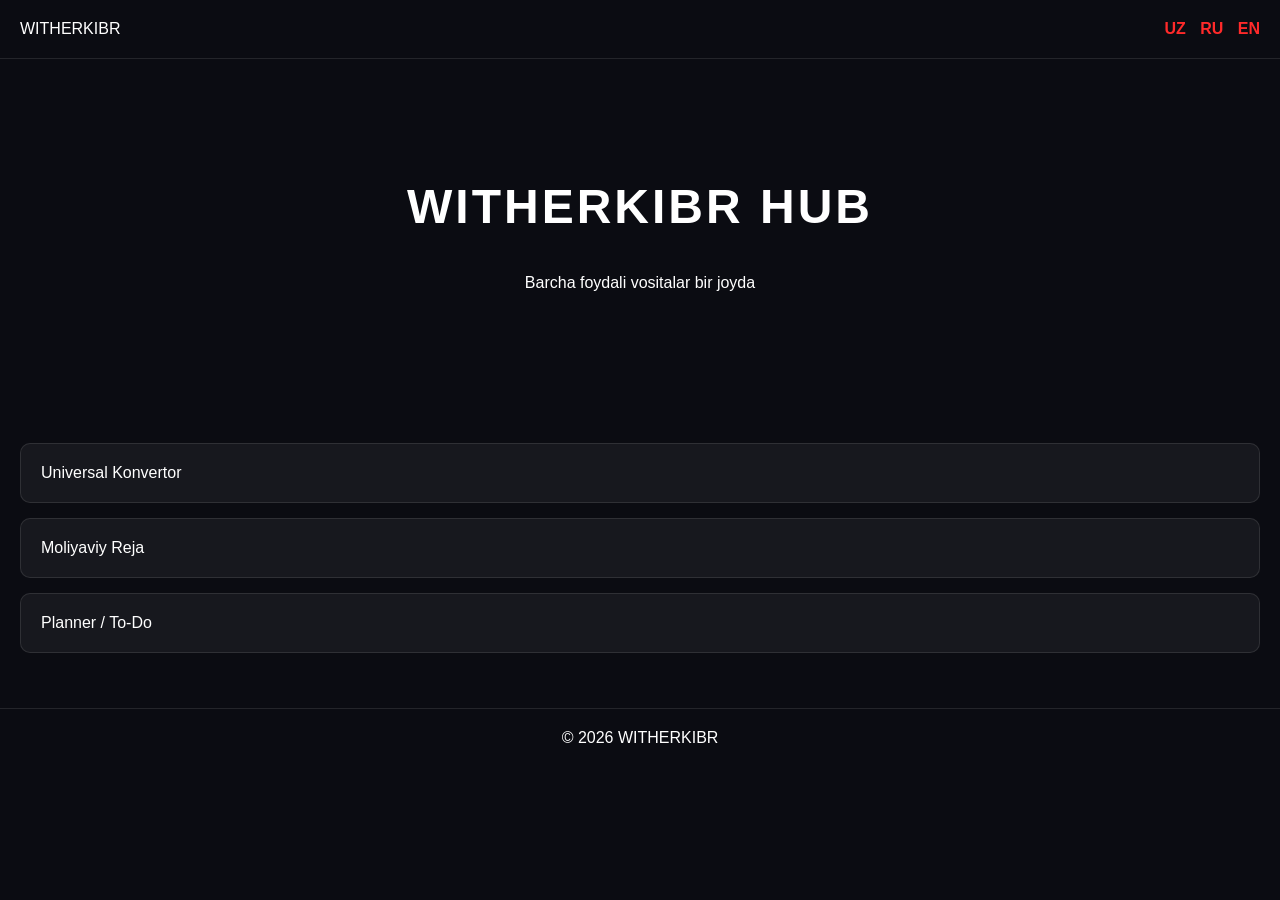
==== assets/js/uz/index.html @ 2fc7ece1 "Add index.html for Uzbek language support" ====
<!doctype html>
<html lang="uz">
<head>
<meta charset="utf-8">
<meta name="viewport" content="width=device-width, initial-scale=1">
<title>WITHERKIBR HUB</title>
<link rel="stylesheet" href="/assets/css/style.css">
</head>
<body>

<header>
  <div>WITHERKIBR</div>
  <div class="lang">
    <a href="/uz/" data-lang="uz">UZ</a>
    <a href="/ru/" data-lang="ru">RU</a>
    <a href="/en/" data-lang="en">EN</a>
  </div>
</header>

<section class="hero">
  <h1>WITHERKIBR HUB</h1>
  <p>Barcha foydali vositalar bir joyda</p>
</section>

<section class="section">
  <div class="card">Universal Konvertor</div>
  <div class="card">Moliyaviy Reja</div>
  <div class="card">Planner / To-Do</div>
</section>

<footer>© 2026 WITHERKIBR</footer>

<script src="/assets/js/main.js"></script>
</body>
</html>
---- assets/css/style.css ----
body{
  margin:0;
  font-family:Arial, sans-serif;
  background:#0b0c12;
  color:white;
}

header{
  display:flex;
  justify-content:space-between;
  padding:20px;
  border-bottom:1px solid rgba(255,255,255,.1);
}

.lang a{
  margin-left:10px;
  color:#ff2a2a;
  text-decoration:none;
  font-weight:bold;
}

.hero{
  text-align:center;
  padding:80px 20px;
}

h1{
  font-size:48px;
  letter-spacing:3px;
}

.section{
  padding:40px 20px;
}

.card{
  background:rgba(255,255,255,.05);
  padding:20px;
  margin:15px 0;
  border-radius:10px;
  border:1px solid rgba(255,255,255,.1);
}

footer{
  text-align:center;
  padding:20px;
  border-top:1px solid rgba(255,255,255,.1);
}
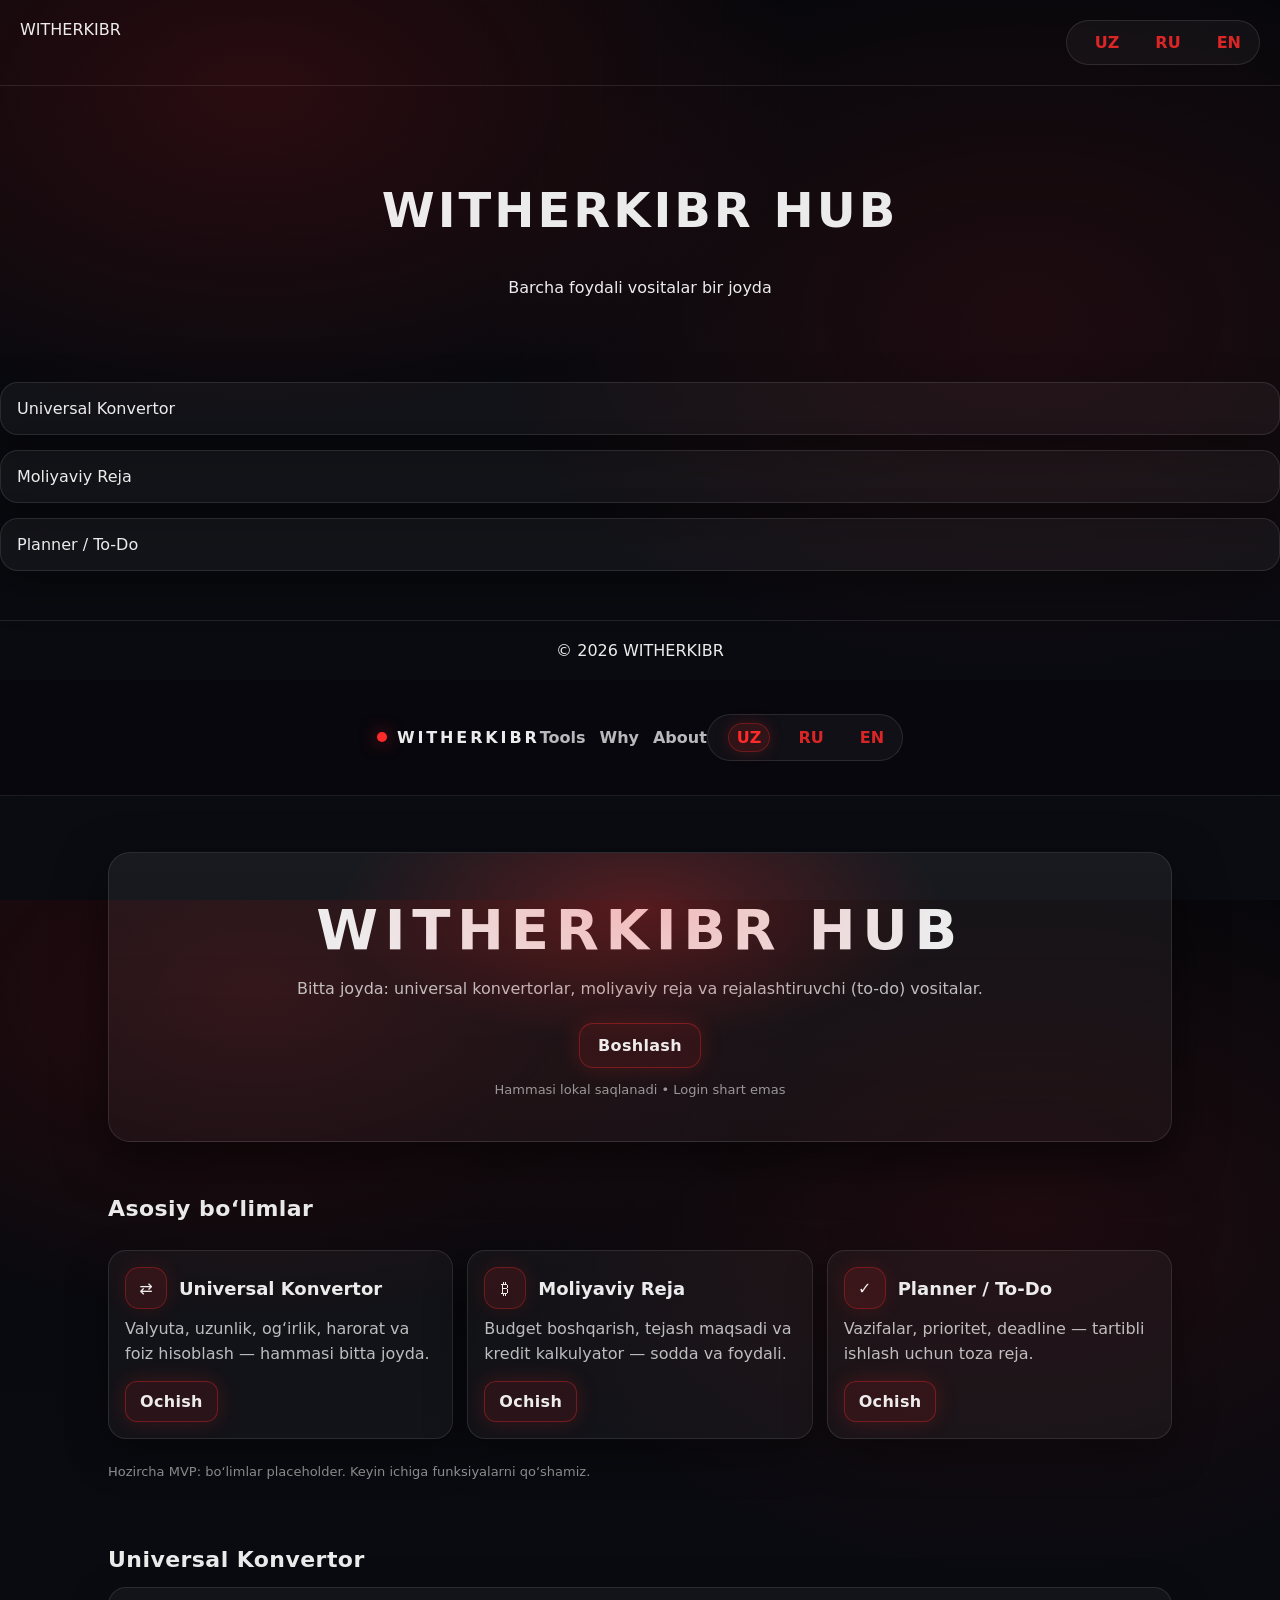
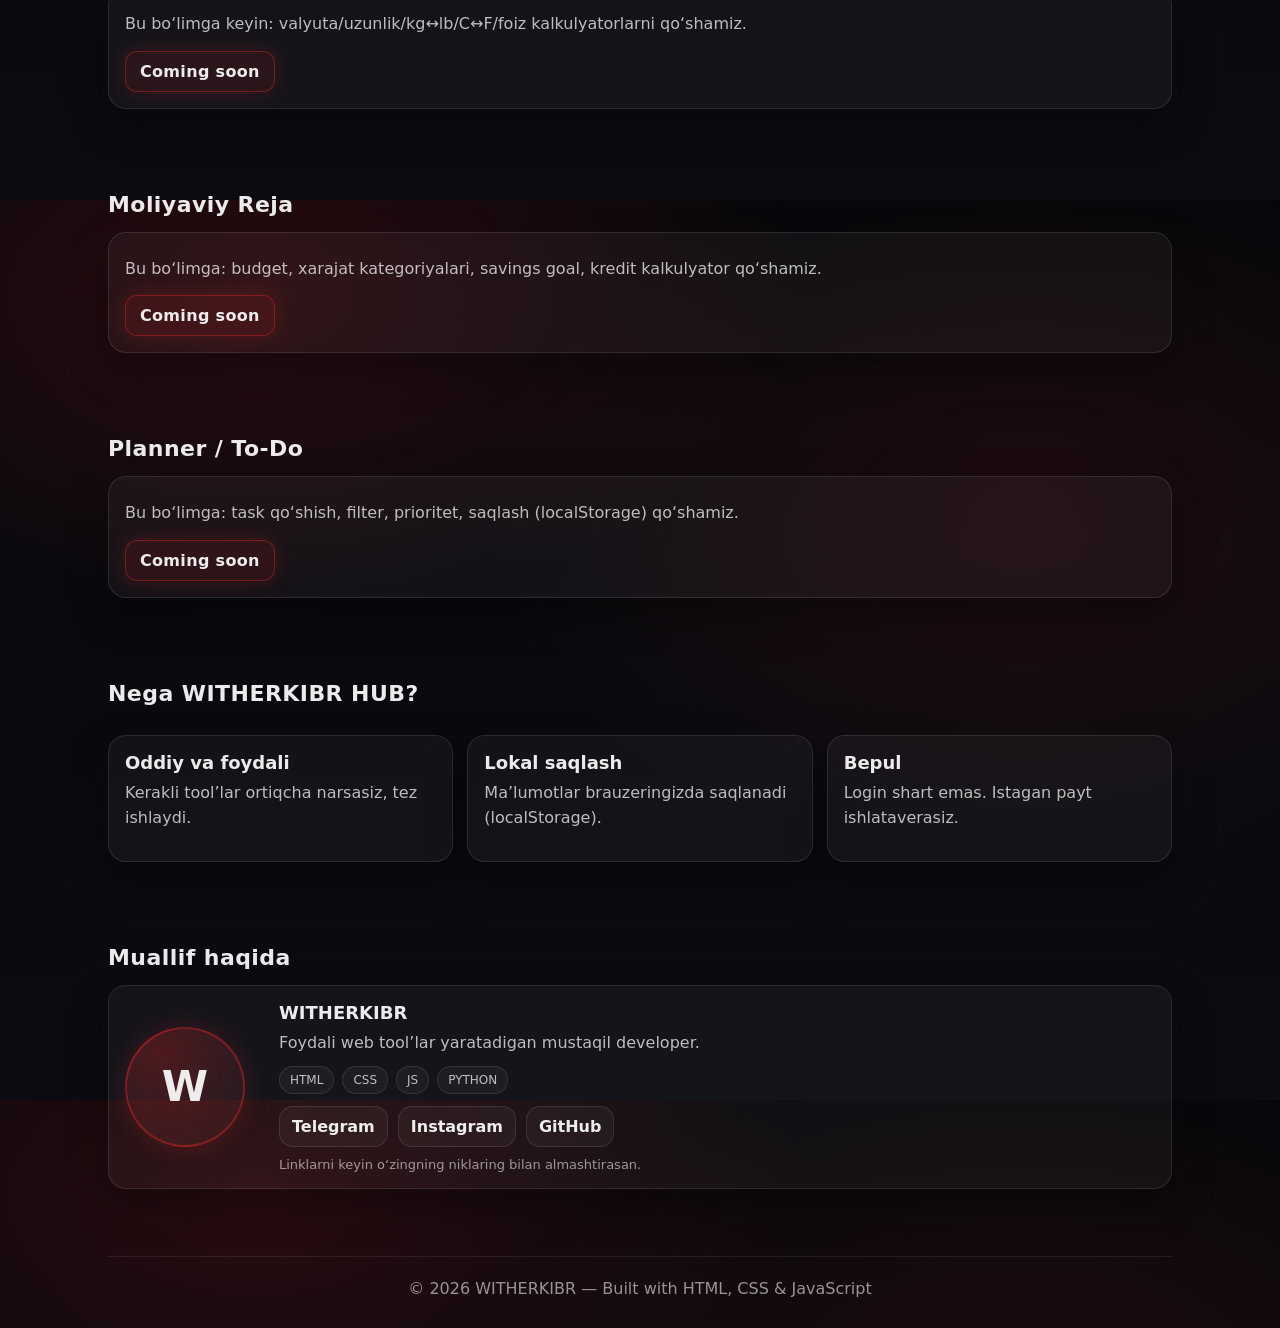
==== commit 390faa66: "Add initial HTML structure for UZ version" ====
--- a/assets/js/uz/index.html
+++ b/assets/js/uz/index.html
@@ -33,3 +33,157 @@
 <script src="/assets/js/main.js"></script>
 </body>
 </html>
+<!doctype html>
+<html lang="uz">
+<head>
+  <meta charset="utf-8" />
+  <meta name="viewport" content="width=device-width,initial-scale=1" />
+  <title>WITHERKIBR HUB — Foydali vositalar</title>
+  <meta name="description" content="WITHERKIBR HUB — konvertorlar, moliyaviy reja va to-do vositalari bitta joyda." />
+  <meta property="og:title" content="WITHERKIBR HUB" />
+  <meta property="og:description" content="All-in-one utility web app." />
+  <meta property="og:type" content="website" />
+  <link rel="stylesheet" href="/assets/css/style.css" />
+</head>
+<body>
+  <header class="header">
+    <div class="container header-inner">
+      <div class="brand">
+        <span class="brand-dot" aria-hidden="true"></span>
+        <span>WITHERKIBR</span>
+      </div>
+
+      <nav class="nav" aria-label="Top navigation">
+        <a href="#tools">Tools</a>
+        <a href="#why">Why</a>
+        <a href="#about">About</a>
+      </nav>
+
+      <div class="lang" aria-label="Language switcher">
+        <a class="active" href="/uz/" data-lang="uz">UZ</a>
+        <a href="/ru/" data-lang="ru">RU</a>
+        <a href="/en/" data-lang="en">EN</a>
+      </div>
+    </div>
+  </header>
+
+  <main class="container">
+    <section class="hero">
+      <div class="hero-card">
+        <div class="hero-inner">
+          <h1 class="h-title">WITHERKIBR HUB</h1>
+          <p class="h-sub">
+            Bitta joyda: universal konvertorlar, moliyaviy reja va rejalashtiruvchi (to-do) vositalar.
+          </p>
+          <a class="btn" href="#tools">Boshlash</a>
+          <div class="mini" style="margin-top:14px;">Hammasi lokal saqlanadi • Login shart emas</div>
+        </div>
+      </div>
+    </section>
+
+    <section id="tools" class="section">
+      <h2>Asosiy bo‘limlar</h2>
+      <div class="grid-3">
+        <article class="card">
+          <div class="card-top">
+            <div class="ico" aria-hidden="true">⇄</div>
+            <h3>Universal Konvertor</h3>
+          </div>
+          <p>Valyuta, uzunlik, og‘irlik, harorat va foiz hisoblash — hammasi bitta joyda.</p>
+          <a class="btn" href="#converter">Ochish</a>
+        </article>
+
+        <article class="card">
+          <div class="card-top">
+            <div class="ico" aria-hidden="true">₿</div>
+            <h3>Moliyaviy Reja</h3>
+          </div>
+          <p>Budget boshqarish, tejash maqsadi va kredit kalkulyator — sodda va foydali.</p>
+          <a class="btn" href="#finance">Ochish</a>
+        </article>
+
+        <article class="card">
+          <div class="card-top">
+            <div class="ico" aria-hidden="true">✓</div>
+            <h3>Planner / To-Do</h3>
+          </div>
+          <p>Vazifalar, prioritet, deadline — tartibli ishlash uchun toza reja.</p>
+          <a class="btn" href="#planner">Ochish</a>
+        </article>
+      </div>
+      <div class="mini" style="margin-top:10px;">Hozircha MVP: bo‘limlar placeholder. Keyin ichiga funksiyalarni qo‘shamiz.</div>
+    </section>
+
+    <section id="converter" class="section">
+      <h2>Universal Konvertor</h2>
+      <div class="card">
+        <p>Bu bo‘limga keyin: valyuta/uzunlik/kg↔lb/C↔F/foiz kalkulyatorlarni qo‘shamiz.</p>
+        <a class="btn" href="#" data-comingsoon>Coming soon</a>
+      </div>
+    </section>
+
+    <section id="finance" class="section">
+      <h2>Moliyaviy Reja</h2>
+      <div class="card">
+        <p>Bu bo‘limga: budget, xarajat kategoriyalari, savings goal, kredit kalkulyator qo‘shamiz.</p>
+        <a class="btn" href="#" data-comingsoon>Coming soon</a>
+      </div>
+    </section>
+
+    <section id="planner" class="section">
+      <h2>Planner / To-Do</h2>
+      <div class="card">
+        <p>Bu bo‘limga: task qo‘shish, filter, prioritet, saqlash (localStorage) qo‘shamiz.</p>
+        <a class="btn" href="#" data-comingsoon>Coming soon</a>
+      </div>
+    </section>
+
+    <section id="why" class="section">
+      <h2>Nega WITHERKIBR HUB?</h2>
+      <div class="grid-3">
+        <div class="card"><h3>Oddiy va foydali</h3><p>Kerakli tool’lar ortiqcha narsasiz, tez ishlaydi.</p></div>
+        <div class="card"><h3>Lokal saqlash</h3><p>Ma’lumotlar brauzeringizda saqlanadi (localStorage).</p></div>
+        <div class="card"><h3>Bepul</h3><p>Login shart emas. Istagan payt ishlataverasiz.</p></div>
+      </div>
+    </section>
+
+    <section id="about" class="section">
+      <h2>Muallif haqida</h2>
+      <div class="card">
+        <div class="about">
+          <div class="avatar" aria-label="Avatar">W</div>
+          <div>
+            <h3 style="margin:0;">WITHERKIBR</h3>
+            <p style="margin:8px 0 0; color:var(--muted);">Foydali web tool’lar yaratadigan mustaqil developer.</p>
+            <div class="pills">
+              <span class="pill">HTML</span><span class="pill">CSS</span><span class="pill">JS</span><span class="pill">PYTHON</span>
+            </div>
+            <div class="socials">
+              <a class="sbtn" href="#" aria-label="Telegram">Telegram</a>
+              <a class="sbtn" href="#" aria-label="Instagram">Instagram</a>
+              <a class="sbtn" href="https://github.com/witherkibr" aria-label="GitHub">GitHub</a>
+            </div>
+            <div class="mini" style="margin-top:10px;">Linklarni keyin o‘zingning niklaring bilan almashtirasan.</div>
+          </div>
+        </div>
+      </div>
+    </section>
+
+    <footer class="footer">
+      © <span data-year></span> WITHERKIBR — Built with HTML, CSS & JavaScript
+    </footer>
+  </main>
+
+  <div class="modal-backdrop" role="dialog" aria-modal="true" aria-label="Coming soon modal">
+    <div class="modal">
+      <h3>Coming soon</h3>
+      <p>Bu bo‘limni keyingi bosqichda to‘liq funksional qilamiz (converter/finance/todo).</p>
+      <div class="modal-actions">
+        <button class="btn" type="button" data-modal-close>Yopish</button>
+      </div>
+    </div>
+  </div>
+
+  <script src="/assets/js/main.js"></script>
+</body>
+</html>
--- a/assets/css/style.css
+++ b/assets/css/style.css
@@ -46,3 +46,272 @@
   padding:20px;
   border-top:1px solid rgba(255,255,255,.1);
 }
+
+:root{
+  --bg0:#07070b;
+  --bg1:#0b0c12;
+  --glass:rgba(255,255,255,.06);
+  --glass2:rgba(255,255,255,.09);
+  --border:rgba(255,255,255,.10);
+  --text:rgba(255,255,255,.92);
+  --muted:rgba(255,255,255,.72);
+  --muted2:rgba(255,255,255,.56);
+  --red:#ff2a2a;
+  --red2:#ff4d4d;
+  --shadow: 0 18px 50px rgba(0,0,0,.55);
+  --radius:18px;
+  --radius2:22px;
+  --max:1100px;
+}
+
+*{box-sizing:border-box}
+html,body{height:100%}
+body{
+  margin:0;
+  color:var(--text);
+  font-family: ui-sans-serif, system-ui, -apple-system, Segoe UI, Roboto, Arial, "Noto Sans", "Helvetica Neue", sans-serif;
+  background:
+    radial-gradient(1000px 600px at 20% 10%, rgba(255,42,42,.14), transparent 55%),
+    radial-gradient(900px 600px at 80% 35%, rgba(255,42,42,.09), transparent 60%),
+    linear-gradient(180deg, var(--bg0), var(--bg1));
+  overflow-x:hidden;
+}
+
+/* subtle grid */
+body:before{
+  content:"";
+  position:fixed;
+  inset:0;
+  pointer-events:none;
+  background:
+    linear-gradient(to right, rgba(255,255,255,.04) 1px, transparent 1px),
+    linear-gradient(to bottom, rgba(255,255,255,.03) 1px, transparent 1px);
+  background-size: 60px 60px;
+  mask-image: radial-gradient(600px 400px at 50% 10%, black, transparent 70%);
+  opacity:.35;
+}
+
+a{color:inherit;text-decoration:none}
+.container{max-width:var(--max);margin:0 auto;padding:0 18px}
+
+/* Header */
+.header{
+  position:sticky; top:0; z-index:30;
+  backdrop-filter: blur(10px);
+  background: rgba(7,7,11,.55);
+  border-bottom:1px solid rgba(255,255,255,.08);
+}
+.header-inner{
+  display:flex; align-items:center; justify-content:space-between;
+  padding:14px 0;
+}
+.brand{
+  display:flex; align-items:center; gap:10px;
+  letter-spacing:.18em; font-weight:800;
+}
+.brand-dot{
+  width:10px;height:10px;border-radius:999px;
+  background:var(--red);
+  box-shadow: 0 0 18px rgba(255,42,42,.65);
+}
+.nav{
+  display:flex; align-items:center; gap:14px;
+  color:var(--muted);
+  font-weight:600;
+}
+.lang{
+  display:flex; align-items:center; gap:10px;
+  padding:8px 10px;
+  border:1px solid rgba(255,255,255,.10);
+  border-radius:999px;
+  background: rgba(255,255,255,.04);
+}
+.lang a{
+  padding:4px 8px;
+  border-radius:999px;
+  opacity:.85;
+}
+.lang a.active{
+  background: rgba(255,42,42,.14);
+  border:1px solid rgba(255,42,42,.30);
+  box-shadow: 0 0 16px rgba(255,42,42,.18);
+  opacity:1;
+}
+
+/* Hero */
+.hero{
+  padding:56px 0 20px;
+}
+.hero-card{
+  border:1px solid rgba(255,255,255,.10);
+  background: linear-gradient(180deg, rgba(255,255,255,.06), rgba(255,255,255,.03));
+  border-radius: var(--radius2);
+  box-shadow: var(--shadow);
+  overflow:hidden;
+  position:relative;
+}
+.hero-card:before{
+  content:"";
+  position:absolute; inset:-2px;
+  background: radial-gradient(500px 220px at 50% 20%, rgba(255,42,42,.26), transparent 60%);
+  pointer-events:none;
+}
+.hero-inner{
+  padding:44px 18px;
+  text-align:center;
+}
+.h-title{
+  font-size: clamp(34px, 5vw, 56px);
+  font-weight:900;
+  letter-spacing:.12em;
+  margin:0;
+}
+.h-sub{
+  margin:14px auto 22px;
+  color:var(--muted);
+  max-width: 720px;
+  line-height:1.6;
+  font-size: 16px;
+}
+.btn{
+  display:inline-flex; align-items:center; justify-content:center;
+  gap:10px;
+  padding:12px 18px;
+  border-radius: 14px;
+  border:1px solid rgba(255,42,42,.35);
+  background: rgba(255,42,42,.10);
+  color: var(--text);
+  font-weight:800;
+  letter-spacing:.02em;
+  box-shadow: 0 0 22px rgba(255,42,42,.18);
+  transition: transform .15s ease, background .15s ease, box-shadow .15s ease;
+}
+.btn:hover{transform: translateY(-1px); background: rgba(255,42,42,.14); box-shadow: 0 0 28px rgba(255,42,42,.24);}
+
+.section{padding:34px 0}
+.section h2{
+  margin:0 0 14px;
+  font-size: 22px;
+  letter-spacing:.02em;
+}
+.mini{
+  color:var(--muted2);
+  font-size: 13px;
+}
+
+.grid-3{
+  display:grid;
+  grid-template-columns: repeat(3, 1fr);
+  gap:14px;
+}
+@media (max-width: 900px){
+  .grid-3{grid-template-columns:1fr}
+  .nav{display:none}
+}
+
+.card{
+  border:1px solid rgba(255,255,255,.10);
+  background: rgba(255,255,255,.04);
+  border-radius: var(--radius);
+  box-shadow: 0 16px 40px rgba(0,0,0,.35);
+  padding:16px;
+  position:relative;
+  overflow:hidden;
+  transition: transform .18s ease, border-color .18s ease, background .18s ease;
+}
+.card:hover{
+  transform: translateY(-2px);
+  border-color: rgba(255,42,42,.24);
+  background: rgba(255,255,255,.05);
+}
+.card-top{
+  display:flex; align-items:center; gap:12px;
+  margin-bottom:8px;
+}
+.ico{
+  width:42px; height:42px;
+  border-radius: 14px;
+  background: rgba(255,42,42,.12);
+  border:1px solid rgba(255,42,42,.30);
+  display:grid; place-items:center;
+  box-shadow: 0 0 22px rgba(255,42,42,.12);
+}
+.card h3{margin:0;font-size:18px}
+.card p{margin:8px 0 14px; color:var(--muted); line-height:1.55}
+.card .btn{padding:10px 14px; border-radius:12px; font-weight:800}
+
+.pills{display:flex;flex-wrap:wrap;gap:8px;margin-top:10px}
+.pill{
+  font-size:12px;
+  padding:6px 10px;
+  border-radius:999px;
+  border:1px solid rgba(255,255,255,.10);
+  background: rgba(255,255,255,.04);
+  color: var(--muted);
+}
+
+/* About */
+.about{
+  display:grid;
+  grid-template-columns: 140px 1fr;
+  gap:14px;
+  align-items:center;
+}
+.avatar{
+  width:120px;height:120px;border-radius:999px;
+  border:2px solid rgba(255,42,42,.35);
+  background: radial-gradient(circle at 30% 20%, rgba(255,42,42,.25), rgba(255,255,255,.03));
+  display:grid;place-items:center;
+  box-shadow: 0 0 26px rgba(255,42,42,.18);
+  font-weight:900;
+  font-size:42px;
+}
+@media (max-width: 720px){
+  .about{grid-template-columns:1fr}
+  .avatar{margin: 0 auto}
+}
+.socials{display:flex;gap:10px;flex-wrap:wrap;margin-top:12px}
+.sbtn{
+  display:inline-flex;align-items:center;gap:8px;
+  padding:10px 12px;
+  border-radius: 14px;
+  border:1px solid rgba(255,255,255,.10);
+  background: rgba(255,255,255,.04);
+  color:var(--text);
+  font-weight:700;
+  transition: transform .15s ease, border-color .15s ease;
+}
+.sbtn:hover{transform: translateY(-1px); border-color: rgba(255,42,42,.22);}
+
+/* Footer */
+.footer{
+  padding:22px 0 30px;
+  color:var(--muted2);
+  text-align:center;
+  border-top:1px solid rgba(255,255,255,.08);
+  margin-top: 18px;
+}
+
+/* Modal */
+.modal-backdrop{
+  position:fixed; inset:0;
+  background: rgba(0,0,0,.65);
+  display:none;
+  align-items:center;
+  justify-content:center;
+  padding:18px;
+  z-index:80;
+}
+.modal{
+  width:min(560px, 100%);
+  border-radius: var(--radius2);
+  border:1px solid rgba(255,255,255,.12);
+  background: rgba(14,15,22,.85);
+  backdrop-filter: blur(12px);
+  box-shadow: var(--shadow);
+  padding:16px;
+}
+.modal h3{margin:6px 0 8px}
+.modal p{margin:0 0 14px;color:var(--muted);line-height:1.6}
+.modal-actions{display:flex;justify-content:flex-end;gap:10px}
+.modal .btn{padding:10px 14px}
--- a/assets/css/style.css
+++ b/assets/css/style.css
@@ -46,3 +46,272 @@
   padding:20px;
   border-top:1px solid rgba(255,255,255,.1);
 }
+
+:root{
+  --bg0:#07070b;
+  --bg1:#0b0c12;
+  --glass:rgba(255,255,255,.06);
+  --glass2:rgba(255,255,255,.09);
+  --border:rgba(255,255,255,.10);
+  --text:rgba(255,255,255,.92);
+  --muted:rgba(255,255,255,.72);
+  --muted2:rgba(255,255,255,.56);
+  --red:#ff2a2a;
+  --red2:#ff4d4d;
+  --shadow: 0 18px 50px rgba(0,0,0,.55);
+  --radius:18px;
+  --radius2:22px;
+  --max:1100px;
+}
+
+*{box-sizing:border-box}
+html,body{height:100%}
+body{
+  margin:0;
+  color:var(--text);
+  font-family: ui-sans-serif, system-ui, -apple-system, Segoe UI, Roboto, Arial, "Noto Sans", "Helvetica Neue", sans-serif;
+  background:
+    radial-gradient(1000px 600px at 20% 10%, rgba(255,42,42,.14), transparent 55%),
+    radial-gradient(900px 600px at 80% 35%, rgba(255,42,42,.09), transparent 60%),
+    linear-gradient(180deg, var(--bg0), var(--bg1));
+  overflow-x:hidden;
+}
+
+/* subtle grid */
+body:before{
+  content:"";
+  position:fixed;
+  inset:0;
+  pointer-events:none;
+  background:
+    linear-gradient(to right, rgba(255,255,255,.04) 1px, transparent 1px),
+    linear-gradient(to bottom, rgba(255,255,255,.03) 1px, transparent 1px);
+  background-size: 60px 60px;
+  mask-image: radial-gradient(600px 400px at 50% 10%, black, transparent 70%);
+  opacity:.35;
+}
+
+a{color:inherit;text-decoration:none}
+.container{max-width:var(--max);margin:0 auto;padding:0 18px}
+
+/* Header */
+.header{
+  position:sticky; top:0; z-index:30;
+  backdrop-filter: blur(10px);
+  background: rgba(7,7,11,.55);
+  border-bottom:1px solid rgba(255,255,255,.08);
+}
+.header-inner{
+  display:flex; align-items:center; justify-content:space-between;
+  padding:14px 0;
+}
+.brand{
+  display:flex; align-items:center; gap:10px;
+  letter-spacing:.18em; font-weight:800;
+}
+.brand-dot{
+  width:10px;height:10px;border-radius:999px;
+  background:var(--red);
+  box-shadow: 0 0 18px rgba(255,42,42,.65);
+}
+.nav{
+  display:flex; align-items:center; gap:14px;
+  color:var(--muted);
+  font-weight:600;
+}
+.lang{
+  display:flex; align-items:center; gap:10px;
+  padding:8px 10px;
+  border:1px solid rgba(255,255,255,.10);
+  border-radius:999px;
+  background: rgba(255,255,255,.04);
+}
+.lang a{
+  padding:4px 8px;
+  border-radius:999px;
+  opacity:.85;
+}
+.lang a.active{
+  background: rgba(255,42,42,.14);
+  border:1px solid rgba(255,42,42,.30);
+  box-shadow: 0 0 16px rgba(255,42,42,.18);
+  opacity:1;
+}
+
+/* Hero */
+.hero{
+  padding:56px 0 20px;
+}
+.hero-card{
+  border:1px solid rgba(255,255,255,.10);
+  background: linear-gradient(180deg, rgba(255,255,255,.06), rgba(255,255,255,.03));
+  border-radius: var(--radius2);
+  box-shadow: var(--shadow);
+  overflow:hidden;
+  position:relative;
+}
+.hero-card:before{
+  content:"";
+  position:absolute; inset:-2px;
+  background: radial-gradient(500px 220px at 50% 20%, rgba(255,42,42,.26), transparent 60%);
+  pointer-events:none;
+}
+.hero-inner{
+  padding:44px 18px;
+  text-align:center;
+}
+.h-title{
+  font-size: clamp(34px, 5vw, 56px);
+  font-weight:900;
+  letter-spacing:.12em;
+  margin:0;
+}
+.h-sub{
+  margin:14px auto 22px;
+  color:var(--muted);
+  max-width: 720px;
+  line-height:1.6;
+  font-size: 16px;
+}
+.btn{
+  display:inline-flex; align-items:center; justify-content:center;
+  gap:10px;
+  padding:12px 18px;
+  border-radius: 14px;
+  border:1px solid rgba(255,42,42,.35);
+  background: rgba(255,42,42,.10);
+  color: var(--text);
+  font-weight:800;
+  letter-spacing:.02em;
+  box-shadow: 0 0 22px rgba(255,42,42,.18);
+  transition: transform .15s ease, background .15s ease, box-shadow .15s ease;
+}
+.btn:hover{transform: translateY(-1px); background: rgba(255,42,42,.14); box-shadow: 0 0 28px rgba(255,42,42,.24);}
+
+.section{padding:34px 0}
+.section h2{
+  margin:0 0 14px;
+  font-size: 22px;
+  letter-spacing:.02em;
+}
+.mini{
+  color:var(--muted2);
+  font-size: 13px;
+}
+
+.grid-3{
+  display:grid;
+  grid-template-columns: repeat(3, 1fr);
+  gap:14px;
+}
+@media (max-width: 900px){
+  .grid-3{grid-template-columns:1fr}
+  .nav{display:none}
+}
+
+.card{
+  border:1px solid rgba(255,255,255,.10);
+  background: rgba(255,255,255,.04);
+  border-radius: var(--radius);
+  box-shadow: 0 16px 40px rgba(0,0,0,.35);
+  padding:16px;
+  position:relative;
+  overflow:hidden;
+  transition: transform .18s ease, border-color .18s ease, background .18s ease;
+}
+.card:hover{
+  transform: translateY(-2px);
+  border-color: rgba(255,42,42,.24);
+  background: rgba(255,255,255,.05);
+}
+.card-top{
+  display:flex; align-items:center; gap:12px;
+  margin-bottom:8px;
+}
+.ico{
+  width:42px; height:42px;
+  border-radius: 14px;
+  background: rgba(255,42,42,.12);
+  border:1px solid rgba(255,42,42,.30);
+  display:grid; place-items:center;
+  box-shadow: 0 0 22px rgba(255,42,42,.12);
+}
+.card h3{margin:0;font-size:18px}
+.card p{margin:8px 0 14px; color:var(--muted); line-height:1.55}
+.card .btn{padding:10px 14px; border-radius:12px; font-weight:800}
+
+.pills{display:flex;flex-wrap:wrap;gap:8px;margin-top:10px}
+.pill{
+  font-size:12px;
+  padding:6px 10px;
+  border-radius:999px;
+  border:1px solid rgba(255,255,255,.10);
+  background: rgba(255,255,255,.04);
+  color: var(--muted);
+}
+
+/* About */
+.about{
+  display:grid;
+  grid-template-columns: 140px 1fr;
+  gap:14px;
+  align-items:center;
+}
+.avatar{
+  width:120px;height:120px;border-radius:999px;
+  border:2px solid rgba(255,42,42,.35);
+  background: radial-gradient(circle at 30% 20%, rgba(255,42,42,.25), rgba(255,255,255,.03));
+  display:grid;place-items:center;
+  box-shadow: 0 0 26px rgba(255,42,42,.18);
+  font-weight:900;
+  font-size:42px;
+}
+@media (max-width: 720px){
+  .about{grid-template-columns:1fr}
+  .avatar{margin: 0 auto}
+}
+.socials{display:flex;gap:10px;flex-wrap:wrap;margin-top:12px}
+.sbtn{
+  display:inline-flex;align-items:center;gap:8px;
+  padding:10px 12px;
+  border-radius: 14px;
+  border:1px solid rgba(255,255,255,.10);
+  background: rgba(255,255,255,.04);
+  color:var(--text);
+  font-weight:700;
+  transition: transform .15s ease, border-color .15s ease;
+}
+.sbtn:hover{transform: translateY(-1px); border-color: rgba(255,42,42,.22);}
+
+/* Footer */
+.footer{
+  padding:22px 0 30px;
+  color:var(--muted2);
+  text-align:center;
+  border-top:1px solid rgba(255,255,255,.08);
+  margin-top: 18px;
+}
+
+/* Modal */
+.modal-backdrop{
+  position:fixed; inset:0;
+  background: rgba(0,0,0,.65);
+  display:none;
+  align-items:center;
+  justify-content:center;
+  padding:18px;
+  z-index:80;
+}
+.modal{
+  width:min(560px, 100%);
+  border-radius: var(--radius2);
+  border:1px solid rgba(255,255,255,.12);
+  background: rgba(14,15,22,.85);
+  backdrop-filter: blur(12px);
+  box-shadow: var(--shadow);
+  padding:16px;
+}
+.modal h3{margin:6px 0 8px}
+.modal p{margin:0 0 14px;color:var(--muted);line-height:1.6}
+.modal-actions{display:flex;justify-content:flex-end;gap:10px}
+.modal .btn{padding:10px 14px}
